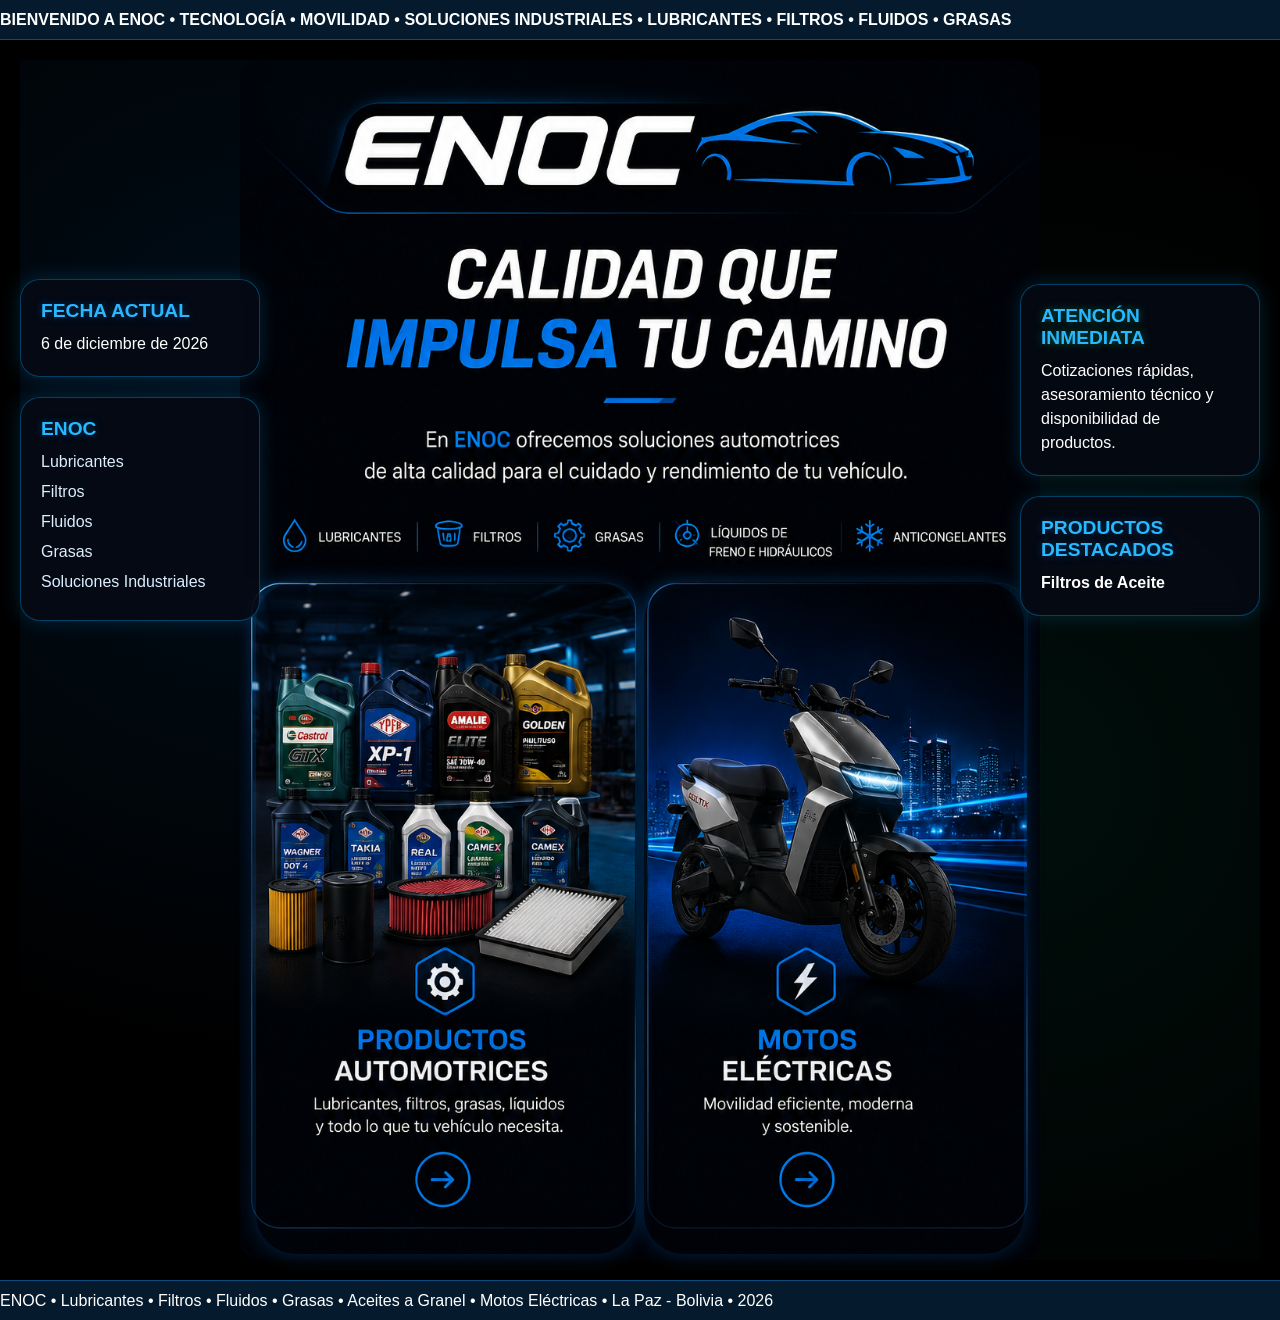
==== index.html @ fd219816 "ENOC v0.1 Frontend inicial" ====
<!DOCTYPE html>
<html lang="es">

<head>

<meta charset="UTF-8">
<meta name="viewport" content="width=device-width, initial-scale=1.0">

<title>ENOC</title>

<link rel="stylesheet" href="style.css">

</head>

<body>

<div class="top-bar">
    <div class="top-bar-content">
        BIENVENIDO A ENOC • TECNOLOGÍA • MOVILIDAD • SOLUCIONES INDUSTRIALES • LUBRICANTES • FILTROS • FLUIDOS • GRASAS
    </div>
</div>

<div class="layout">

<!-- INTRO ENOC -->

<div class="intro-screen" id="introScreen">

    <img
    src="assets/intro/fondo-intro.jpg"
    class="intro-fondo">

    <div class="intro-overlay">

        <img
        src="assets/intro/logo-enoc.png"
        class="intro-logo">

        <h2>Tecnología, Movilidad e Innovación</h2>

    </div>

</div>

<aside class="sidebar-left">

    <div class="info-card">
        <h3>FECHA ACTUAL</h3>
        <p id="fechaActual"></p>
    </div>

    <div class="info-card enoc-card">

        <h3>ENOC</h3>

        <p>Lubricantes</p>
        <p>Filtros</p>
        <p>Fluidos</p>
        <p>Grasas</p>
        <p>Soluciones Industriales</p>

    </div>

</aside>            

    

    <main class="hero-container">

    <div class="hero-wrapper">

        <img
        src="assets/hero/hero-enoc.png"
        alt="ENOC"
        class="hero-img">

        <a href="catalogo/index.html"
        class="hero-btn btn-productos">

        </a>

        <a href="motos/index.html"
        class="hero-btn btn-motos">

        </a>

    </div>

</main>

<aside class="sidebar-right">

    <a
    href="https://wa.me/59177525406?text=Hola%20ENOC.%20Deseo%20realizar%20una%20consulta%20sobre%20sus%20productos."
    target="_blank"
    class="info-card whatsapp-card">

        <h3>ATENCIÓN INMEDIATA</h3>

        <p>
            Cotizaciones rápidas,
            asesoramiento técnico y
            disponibilidad de productos.
        </p>

    </a>

    <div class="info-card destacados-card">

        <h3>PRODUCTOS DESTACADOS</h3>

        <p id="productoDestacado">
            Aceites Automotrices
        </p>

    </div>

</aside>

</div>

<script>

const fecha = new Date();

document.getElementById("fechaActual").innerText =
fecha.toLocaleDateString(
"es-BO",
{
day:"numeric",
month:"long",
year:"numeric"
}
);

const destacados = [
"Aceites Automotrices",
"Filtros de Aceite",
"Fluidos Especializados",
"Anticongelantes",
"Grasas Lubricantes",
"Aceites a Granel",
"Motos Eléctricas"
];

let indice = 0;

setInterval(() => {

indice++;

if(indice >= destacados.length){
indice = 0;
}

document.getElementById("productoDestacado").textContent =
destacados[indice];

},3000);

</script>

<div class="bottom-bar">

    <div class="bottom-bar-content">

        ENOC • Lubricantes • Filtros • Fluidos • Grasas • Aceites a Granel • Motos Eléctricas • La Paz - Bolivia • 2026

    </div>

</div>

</body>
</html>
---- style.css ----
*{
margin:0;
padding:0;
box-sizing:border-box;
}

body{
background:#000;
font-family:Arial, Helvetica, sans-serif;
overflow-x:hidden;
}

/* CONTENEDOR GENERAL */

.layout{

width:100%;

display:flex;

justify-content:center;

padding:20px;

}

/* HERO CENTRAL */

.hero-container{

width:100%;

max-width:1600px;

margin:auto;

padding-left:220px;
padding-right:220px;

}

.hero-img{

width:100%;

display:block;

border-radius:20px;

}

/* PANEL IZQUIERDO */

.sidebar-left{

position:fixed;

left:20px;

top:50%;

transform:translateY(-50%);

width:240px;

display:flex;
flex-direction:column;

gap:20px;

z-index:1000;

}

/* PANEL DERECHO */

.sidebar-right{

position:fixed;

right:20px;

top:50%;

transform:translateY(-50%);

width:240px;

display:flex;
flex-direction:column;

gap:20px;

z-index:1000;

}

/* TARJETAS */

.info-card{

background:rgba(5,10,20,.85);

border:1px solid rgba(0,170,255,.35);

border-radius:20px;

padding:20px;

color:white;

backdrop-filter:blur(10px);

box-shadow:
0 0 20px rgba(0,170,255,.20);

transition:.3s ease;

animation:breath 6s ease-in-out infinite;

}

@keyframes breath{
    0%{
        box-shadow:0 0 15px rgba(0,140,255,0.15);
    }
    50%{
        box-shadow:0 0 22px rgba(0,140,255,0.25);
    }
    100%{
        box-shadow:0 0 15px rgba(0,140,255,0.15);
    }
}

.info-card:hover{

transform:translateY(-5px);

box-shadow:
0 0 25px rgba(0,170,255,.35);

}

.info-card h3{

color:#27b8ff;

margin-bottom:10px;

font-size:1.2rem;

text-shadow:0 0 8px rgba(0,140,255,0.35);

}

.info-card p{

line-height:1.5;

transition:0.3s ease;


}

/* TABLET */

@media(max-width:1200px){

.sidebar-left{

width:180px;

left:10px;

}

.sidebar-right{

width:180px;

right:10px;

}

}

/* MOVIL */

@media(max-width:768px){

.layout{

display:flex;
flex-direction:column;

}

.sidebar-left,
.sidebar-right{

position:relative;

top:auto;
left:auto;
right:auto;

transform:none;

width:95%;

margin:15px auto;

}

.hero-container{

width:100%;

}

.hero-img{

width:100%;

}

}



.hero-btn{

box-shadow:
0 0 20px rgba(0,140,255,.25);

transition:.4s;

}

.hero-btn:hover{

box-shadow:

0 0 20px #009dff,
0 0 40px #009dff,
0 0 70px rgba(0,157,255,.5);

}


/* HERO */

.hero-wrapper{

position:relative;

width:100%;

max-width:1200px;

z-index:2;


}

/* BOTONES DEL HERO */

.hero-btn{

position:absolute;

display:block;

border-radius:35px;

cursor:pointer;

z-index:10;

background:transparent;

opacity:1;

}



/* PRODUCTOS AUTOMOTRICES */

.btn-productos{

left:2%;

bottom:0.5%;

width:47.5%;

height:56%;

border-radius:40px;

}

/* MOTOS ELÉCTRICAS */

.btn-motos{

right:2%;

bottom:0.5%;

width:47.5%;

height:56%;

border-radius:40px;

}


/* INTRO */

.intro-screen{

position:fixed;

top:0;
left:0;

width:100%;
height:100vh;

overflow:hidden;

z-index:99999;

animation:cerrarIntro 4s forwards;

}

.intro-fondo{

position:absolute;

width:100%;
height:100%;

object-fit:cover;

}

.intro-overlay{

position:absolute;

width:100%;
height:100%;

display:flex;

flex-direction:column;

justify-content:center;
align-items:center;

background:rgba(0,0,0,.55);

}

.intro-logo{

width:850px;

max-width:100%;

animation:zoomLogo 3s ease;

}
.intro-overlay h2{

margin-top:20px;

color:white;

font-size:2rem;

letter-spacing:4px;

font-weight:300;

animation:aparecerTexto 2s ease;

}

/* ANIMACIONES */

@keyframes zoomLogo{

0%{

opacity:0;

transform:scale(.7);

}

100%{

opacity:1;

transform:scale(1);

}

}

@keyframes aparecerTexto{

0%{

opacity:0;

transform:translateY(40px);

}

100%{

opacity:1;

transform:translateY(0);

}

}

@keyframes cerrarIntro{

0%,85%{

opacity:1;

visibility:visible;

}

100%{

opacity:0;

visibility:hidden;

pointer-events:none;

}

}

/* BARRA SUPERIOR */

.top-bar{
    width:100%;
    overflow:hidden;
    background:#061a2d;
    border-bottom:1px solid #0a4a7c;
    height:40px;
    display:flex;
    align-items:center;
}

.top-bar-content{
    white-space:nowrap;
    color:#ffffff;
    font-weight:600;
    animation:scrollTop 25s linear infinite;
}

@keyframes scrollTop{
    from{
        transform:translateX(100%);
    }
    to{
        transform:translateX(-100%);
    }
}

/* BARRA INFERIOR */

.bottom-bar{
    width:100%;
    overflow:hidden;
    background:#061a2d;
    border-top:1px solid #0a4a7c;
    height:40px;
    display:flex;
    align-items:center;
}

.bottom-bar-content{
    white-space:nowrap;
    color:#ffffff;
    animation:scrollBottom 30s linear infinite;
}

@keyframes scrollBottom{
    from{
        transform:translateX(100%);
    }
    to{
        transform:translateX(-100%);
    }
}

/* ENOC */

.enoc-card p{
    margin:6px 0;
    color:#dceeff;
}

/* WHATSAPP */

.whatsapp-card{
    text-decoration:none;
    transition:0.3s;
}

.whatsapp-card:hover{
    transform:translateY(-4px);
    box-shadow:0 0 20px rgba(0,255,120,0.5);
}

.whatsapp-card h3{
    text-shadow:0 0 10px rgba(0,255,140,0.35);
}

/* DESTACADOS */

.destacados-card p{
    font-weight:600;
    color:#ffffff;
}


.hero-container{
    position:relative;
}

/* capa de energía suave detrás del hero */
.hero-container::before{
    content:"";
    position:absolute;
    top:0;
    left:0;
    width:100%;
    height:100%;
    pointer-events:none;
    background:
        radial-gradient(circle at 20% 30%, rgba(0,140,255,0.10), transparent 50%),
        radial-gradient(circle at 80% 60%, rgba(0,255,200,0.06), transparent 55%);
    animation:heroAura 8s ease-in-out infinite alternate;
    z-index:0;
}

@keyframes heroAura{
    0%{
        transform:scale(1);
        opacity:0.6;
    }
    100%{
        transform:scale(1.05);
        opacity:1;
    }
}
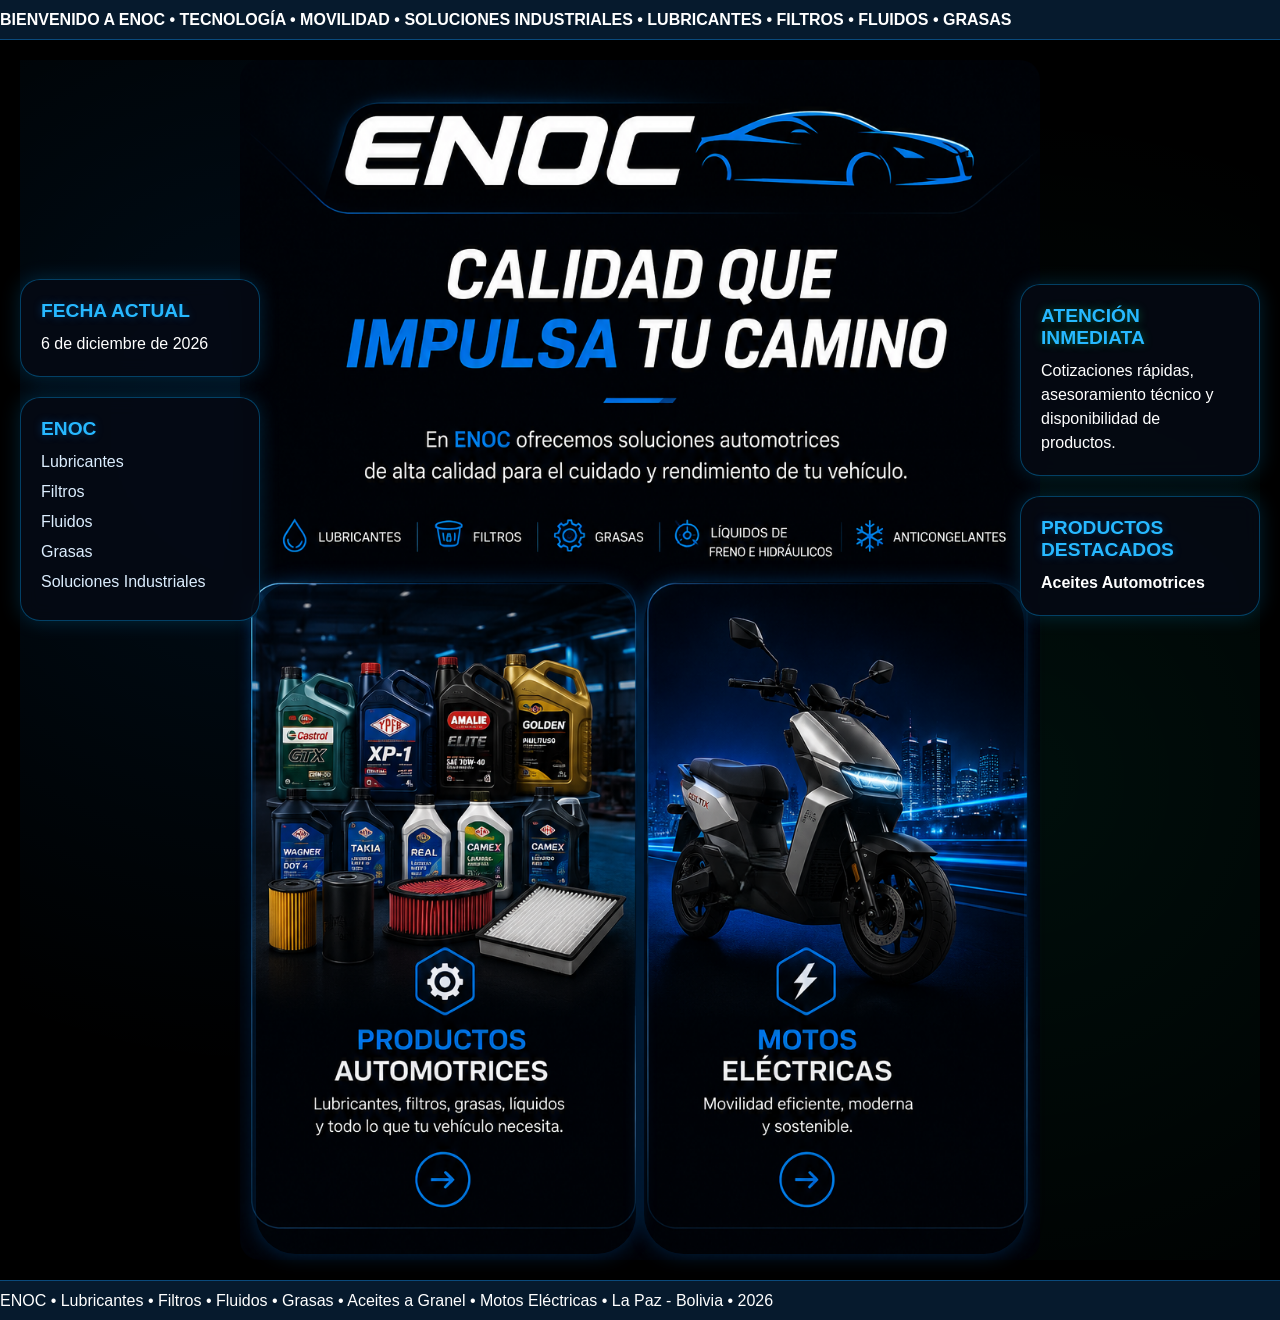
==== commit 5f89d759: "0107v2" ====
--- a/index.html
+++ b/index.html
@@ -13,6 +13,27 @@
 </head>
 
 <body>
+
+<aside class="sidebar-left">
+
+    <div class="info-card">
+        <h3>FECHA ACTUAL</h3>
+        <p id="fechaActual"></p>
+    </div>
+
+    <div class="info-card enoc-card">
+
+        <h3>ENOC</h3>
+
+        <p>Lubricantes</p>
+        <p>Filtros</p>
+        <p>Fluidos</p>
+        <p>Grasas</p>
+        <p>Soluciones Industriales</p>
+
+    </div>
+
+</aside>   
 
 <div class="top-bar">
     <div class="top-bar-content">
@@ -42,28 +63,7 @@
 
 </div>
 
-<aside class="sidebar-left">
-
-    <div class="info-card">
-        <h3>FECHA ACTUAL</h3>
-        <p id="fechaActual"></p>
-    </div>
-
-    <div class="info-card enoc-card">
-
-        <h3>ENOC</h3>
-
-        <p>Lubricantes</p>
-        <p>Filtros</p>
-        <p>Fluidos</p>
-        <p>Grasas</p>
-        <p>Soluciones Industriales</p>
-
-    </div>
-
-</aside>            
-
-    
+ 
 
     <main class="hero-container">
 
@@ -88,34 +88,6 @@
 
 </main>
 
-<aside class="sidebar-right">
-
-    <a
-    href="https://wa.me/59177525406?text=Hola%20ENOC.%20Deseo%20realizar%20una%20consulta%20sobre%20sus%20productos."
-    target="_blank"
-    class="info-card whatsapp-card">
-
-        <h3>ATENCIÓN INMEDIATA</h3>
-
-        <p>
-            Cotizaciones rápidas,
-            asesoramiento técnico y
-            disponibilidad de productos.
-        </p>
-
-    </a>
-
-    <div class="info-card destacados-card">
-
-        <h3>PRODUCTOS DESTACADOS</h3>
-
-        <p id="productoDestacado">
-            Aceites Automotrices
-        </p>
-
-    </div>
-
-</aside>
 
 </div>
 
@@ -170,5 +142,35 @@
 
 </div>
 
+<aside class="sidebar-right">
+
+    <a
+    href="https://wa.me/59177525406?text=Hola%20ENOC.%20Deseo%20realizar%20una%20consulta%20sobre%20sus%20productos."
+    target="_blank"
+    class="info-card whatsapp-card">
+
+        <h3>ATENCIÓN INMEDIATA</h3>
+
+        <p>
+            Cotizaciones rápidas,
+            asesoramiento técnico y
+            disponibilidad de productos.
+        </p>
+
+    </a>
+
+    <div class="info-card destacados-card">
+
+        <h3>PRODUCTOS DESTACADOS</h3>
+
+        <p id="productoDestacado">
+            Aceites Automotrices
+        </p>
+
+    </div>
+
+</aside>
+
+
 </body>
 </html>
--- a/style.css
+++ b/style.css
@@ -184,48 +184,132 @@
 
 }
 
+
 /* MOVIL */
 
 @media(max-width:768px){
 
+body{
+    padding-top:95px;
+    padding-bottom:95px;
+}
+
+/* HERO ocupa toda la pantalla disponible */
 .layout{
-
-display:flex;
-flex-direction:column;
-
-}
-
-.sidebar-left,
+    display:block;
+    padding:0;
+}
+
+/* BARRA SUPERIOR FIJA */
+
+.sidebar-left{
+    position:fixed;
+
+    top:40px;
+    left:0;
+
+    width:100%;
+    height:90px;
+
+    display:grid;
+    grid-template-columns:1fr 1fr;
+
+    gap:0;
+
+    transform:none;
+
+    z-index:5000;
+
+    background:rgba(0,0,0,.92);
+
+    padding:0;
+}
+
+/* BARRA INFERIOR FIJA */
+
 .sidebar-right{
-
-position:relative;
-
-top:auto;
-left:auto;
-right:auto;
-
-transform:none;
-
-width:95%;
-
-margin:15px auto;
-
-}
+    position:fixed;
+
+    bottom:40px;
+    left:0;
+
+    width:100%;
+    height:90px;
+
+    display:grid;
+    grid-template-columns:1fr 1fr;
+
+    gap:0;
+
+    transform:none;
+
+    z-index:5000;
+
+    background:rgba(0,0,0,.92);
+
+    padding:0;
+}
+
+/* VENTANAS */
+
+.sidebar-left .info-card,
+.sidebar-right .info-card{
+    margin:0;
+    border-radius:0;
+    padding:10px;
+    overflow:hidden;
+}
+
+.info-card h3{
+    font-size:.8rem;
+}
+
+.info-card p{
+    font-size:.75rem;
+    line-height:1.2;
+}
+
+/* HERO CENTRAL */
 
 .hero-container{
-
-width:100%;
-
-}
+    width:100%;
+
+    max-width:100%;
+
+    padding:0;
+
+    margin:0 auto;
+
+    position:relative;
+}
+
+/* HERO GRANDE */
 
 .hero-img{
-
-width:100%;
-
-}
-
-}
-
+    width:100%;
+    height:auto;
+
+    border-radius:0;
+
+    display:block;
+}
+
+/* elimina espacio lateral */
+
+.hero-wrapper{
+    width:100%;
+    max-width:100%;
+}
+
+}
+
+
+.hero-wrapper{
+
+width:100%;
+max-width:100%;
+
+}
 
 
 .hero-btn{
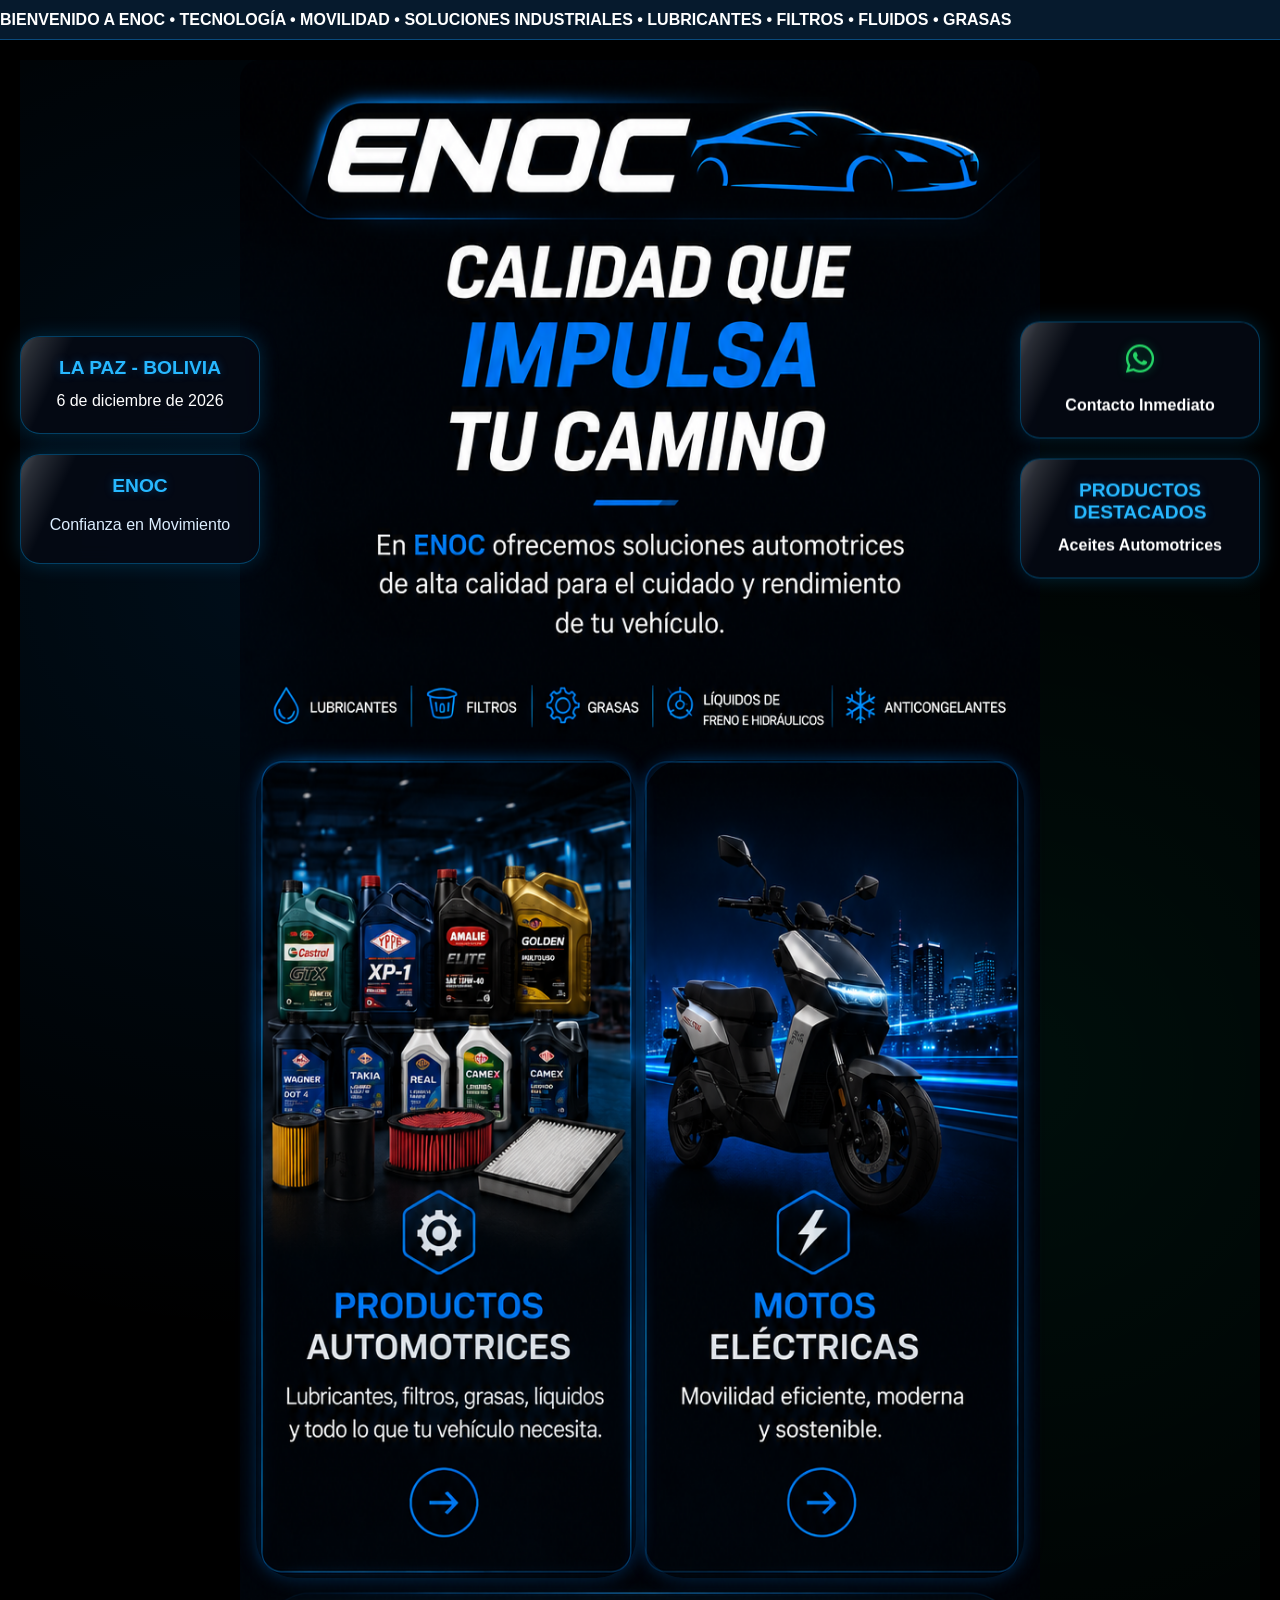
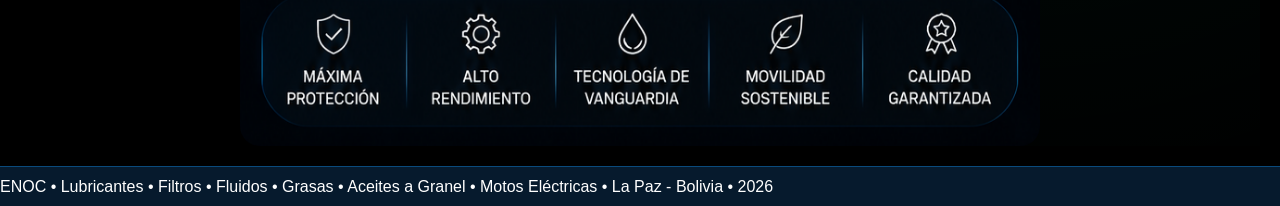
==== commit 7b9efc4c: "v2030726" ====
--- a/index.html
+++ b/index.html
@@ -10,6 +10,8 @@
 
 <link rel="stylesheet" href="style.css">
 
+<link rel="stylesheet" href="https://cdnjs.cloudflare.com/ajax/libs/font-awesome/6.7.2/css/all.min.css">
+
 </head>
 
 <body>
@@ -17,7 +19,7 @@
 <aside class="sidebar-left">
 
     <div class="info-card">
-        <h3>FECHA ACTUAL</h3>
+        <h3>LA PAZ - BOLIVIA</h3>
         <p id="fechaActual"></p>
     </div>
 
@@ -25,12 +27,8 @@
 
         <h3>ENOC</h3>
 
-        <p>Lubricantes</p>
-        <p>Filtros</p>
-        <p>Fluidos</p>
-        <p>Grasas</p>
-        <p>Soluciones Industriales</p>
-
+        <p>Confianza en Movimiento</p>
+       
     </div>
 
 </aside>   
@@ -149,13 +147,13 @@
     target="_blank"
     class="info-card whatsapp-card">
 
-        <h3>ATENCIÓN INMEDIATA</h3>
+        <h3>
+    <i class="fab fa-whatsapp"></i>
+</h3>
 
-        <p>
-            Cotizaciones rápidas,
-            asesoramiento técnico y
-            disponibilidad de productos.
-        </p>
+<p>
+    Contacto Inmediato
+</p>
 
     </a>
 
--- a/style.css
+++ b/style.css
@@ -116,9 +116,48 @@
 
 transition:.3s ease;
 
-animation:breath 6s ease-in-out infinite;
-
-}
+animation:
+    breath 6s ease-in-out infinite,
+    borderGlow 5s ease-in-out infinite;
+
+position:relative;
+overflow:hidden;
+
+text-align:center;
+
+display:flex;
+flex-direction:column;
+justify-content:center;
+align-items:center;
+
+}
+
+.info-card::before{
+    content:"";
+    position:absolute;
+
+    top:-150%;
+    left:-50%;
+
+    width:60%;
+    height:400%;
+
+    background:linear-gradient(
+        90deg,
+        transparent,
+        rgba(255,255,255,0.15),
+        rgba(255,255,255,0.45),
+        rgba(255,255,255,0.15),
+        transparent
+    );
+
+    transform:rotate(25deg);
+
+    animation:lightSweep 7s linear infinite;
+
+    pointer-events:none;
+}
+
 
 @keyframes breath{
     0%{
@@ -157,6 +196,8 @@
 
 line-height:1.5;
 
+text-align:center;
+
 transition:0.3s ease;
 
 
@@ -190,8 +231,8 @@
 @media(max-width:768px){
 
 body{
-    padding-top:95px;
-    padding-bottom:95px;
+    padding-top:0px;
+    padding-bottom:0px;
 }
 
 /* HERO ocupa toda la pantalla disponible */
@@ -203,10 +244,8 @@
 /* BARRA SUPERIOR FIJA */
 
 .sidebar-left{
-    position:fixed;
-
-    top:40px;
-    left:0;
+    position:relative;
+
 
     width:100%;
     height:90px;
@@ -228,10 +267,7 @@
 /* BARRA INFERIOR FIJA */
 
 .sidebar-right{
-    position:fixed;
-
-    bottom:40px;
-    left:0;
+    position:relative;
 
     width:100%;
     height:90px;
@@ -278,7 +314,8 @@
 
     padding:0;
 
-    margin:0 auto;
+    margin-top:130px;
+    margin-bottom:130px;
 
     position:relative;
 }
@@ -375,11 +412,11 @@
 
 left:2%;
 
-bottom:0.5%;
+bottom:10%;
 
 width:47.5%;
 
-height:56%;
+height:48.5%;
 
 border-radius:40px;
 
@@ -391,11 +428,11 @@
 
 right:2%;
 
-bottom:0.5%;
+bottom:10%;
 
 width:47.5%;
 
-height:56%;
+height:48.5%;
 
 border-radius:40px;
 
@@ -543,6 +580,7 @@
 /* BARRA SUPERIOR */
 
 .top-bar{
+
     width:100%;
     overflow:hidden;
     background:#061a2d;
@@ -550,6 +588,8 @@
     height:40px;
     display:flex;
     align-items:center;
+    position:relative;
+    top:auto;
 }
 
 .top-bar-content{
@@ -571,6 +611,7 @@
 /* BARRA INFERIOR */
 
 .bottom-bar{
+
     width:100%;
     overflow:hidden;
     background:#061a2d;
@@ -578,6 +619,8 @@
     height:40px;
     display:flex;
     align-items:center;
+    position:relative;
+    bottom:auto;
 }
 
 .bottom-bar-content{
@@ -655,4 +698,66 @@
         transform:scale(1.05);
         opacity:1;
     }
+}
+
+
+/* REFLECTOR DE LUZ EN LAS TARJETAS */
+
+@keyframes lightSweep{
+
+    0%{
+        left:-80%;
+    }
+
+    100%{
+        left:180%;
+    }
+
+}
+
+@keyframes borderGlow{
+
+    0%{
+        border-color:rgba(0,170,255,.25);
+        box-shadow:
+            0 0 15px rgba(0,140,255,.15);
+    }
+
+    25%{
+        border-color:rgba(0,220,255,.6);
+        box-shadow:
+            0 0 18px rgba(0,180,255,.35),
+            0 0 35px rgba(0,180,255,.20);
+    }
+
+    50%{
+        border-color:rgba(255,255,255,.85);
+        box-shadow:
+            0 0 25px rgba(255,255,255,.25),
+            0 0 50px rgba(0,180,255,.45),
+            0 0 80px rgba(0,180,255,.20);
+    }
+
+    75%{
+        border-color:rgba(0,220,255,.6);
+        box-shadow:
+            0 0 18px rgba(0,180,255,.35),
+            0 0 35px rgba(0,180,255,.20);
+    }
+
+    100%{
+        border-color:rgba(0,170,255,.25);
+        box-shadow:
+            0 0 15px rgba(0,140,255,.15);
+    }
+}
+
+.whatsapp-card i{
+    font-size:2rem;
+    color:#25D366;
+}
+
+.whatsapp-card p{
+    margin-top:8px;
+    font-weight:600;
 }
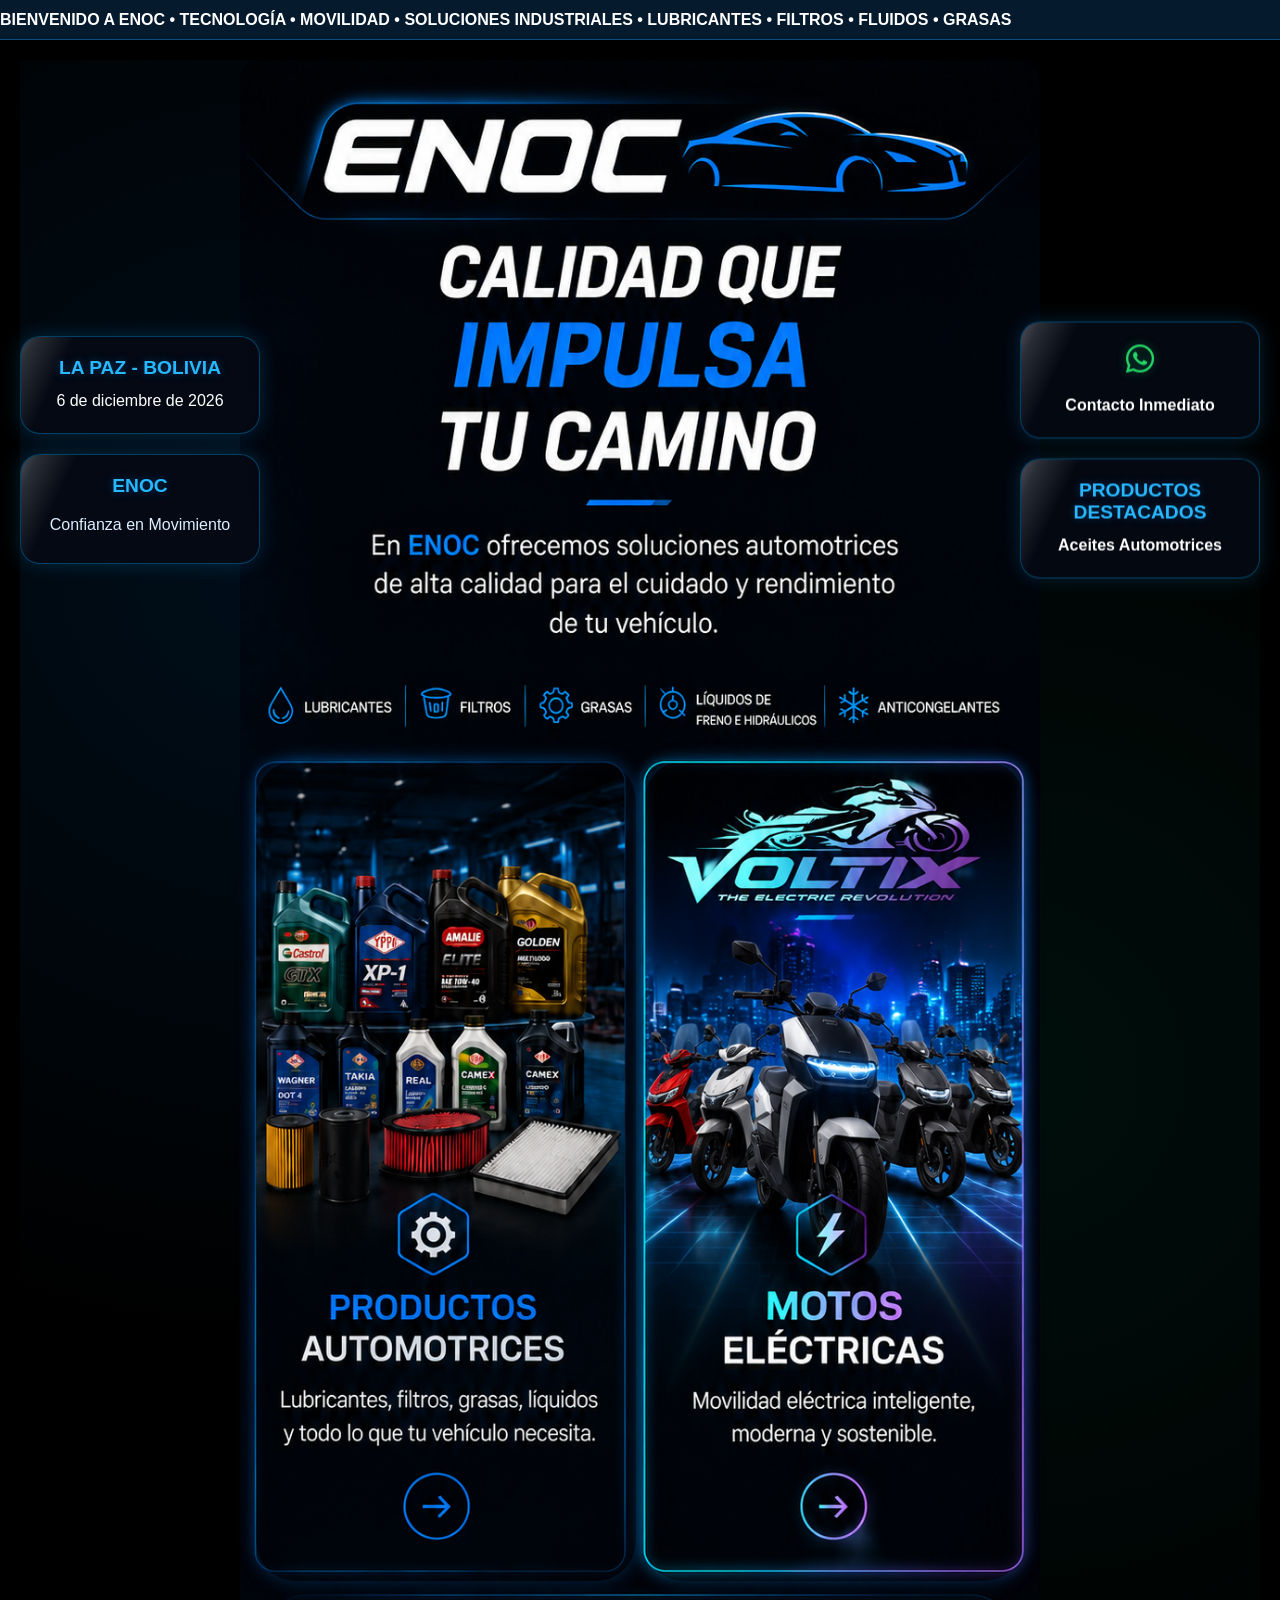
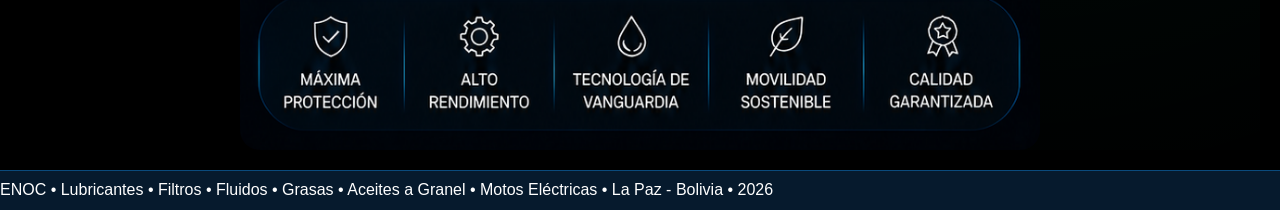
==== commit 13076305: "v1130726" ====
--- a/index.html
+++ b/index.html
@@ -11,6 +11,9 @@
 <link rel="stylesheet" href="style.css">
 
 <link rel="stylesheet" href="https://cdnjs.cloudflare.com/ajax/libs/font-awesome/6.7.2/css/all.min.css">
+
+<link rel="manifest" href="manifest.json">
+<meta name="theme-color" content="#0b6cff">
 
 </head>
 
@@ -169,6 +172,7 @@
 
 </aside>
 
+<script src="install-app.js"></script>
 
 </body>
 </html>
